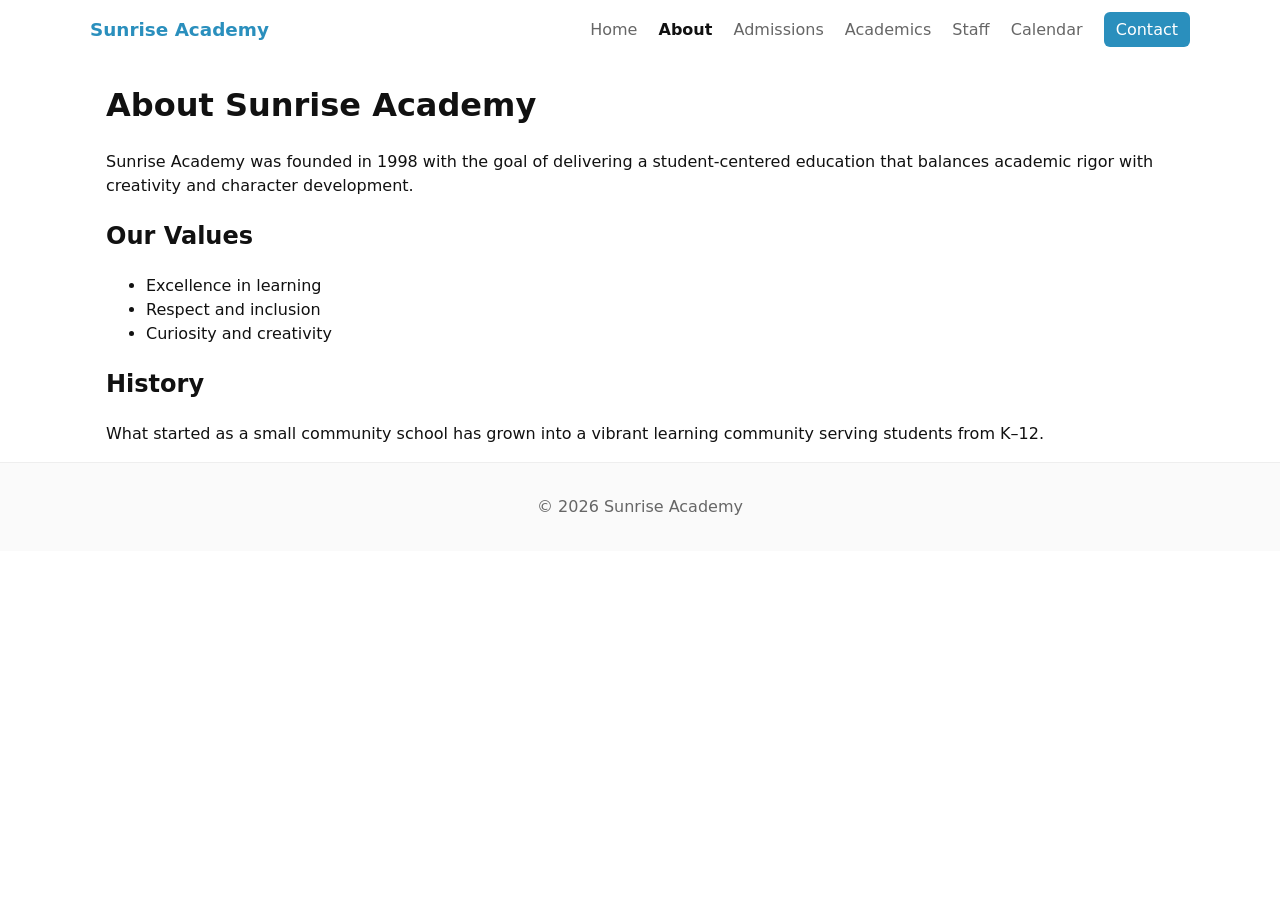
==== about.html @ 917c0d8c "Add static school website starter" ====
<!doctype html>
<html lang="en">
<head>
  <meta charset="utf-8" />
  <meta name="viewport" content="width=device-width,initial-scale=1" />
  <title>About — Sunrise Academy</title>
  <link rel="stylesheet" href="assets/styles.css">
</head>
<body>
  <header class="site-header">
    <div class="container header-inner">
      <a class="logo" href="index.html">Sunrise Academy</a>
      <button id="nav-toggle" aria-label="Open menu">☰</button>
      <nav id="main-nav" class="nav">
        <a href="index.html">Home</a>
        <a href="about.html" class="active">About</a>
        <a href="admissions.html">Admissions</a>
        <a href="academics.html">Academics</a>
        <a href="staff.html">Staff</a>
        <a href="calendar.html">Calendar</a>
        <a href="contact.html" class="cta">Contact</a>
      </nav>
    </div>
  </header>

  <main class="container">
    <h1>About Sunrise Academy</h1>
    <p>Sunrise Academy was founded in 1998 with the goal of delivering a student-centered education that balances academic rigor with creativity and character development.</p>

    <section>
      <h2>Our Values</h2>
      <ul>
        <li>Excellence in learning</li>
        <li>Respect and inclusion</li>
        <li>Curiosity and creativity</li>
      </ul>
    </section>

    <section>
      <h2>History</h2>
      <p>What started as a small community school has grown into a vibrant learning community serving students from K–12.</p>
    </section>
  </main>

  <footer class="site-footer">
    <div class="container">
      <p>© 2026 Sunrise Academy</p>
    </div>
  </footer>

  <script src="assets/script.js"></script>
</body>
</html>
---- assets/styles.css ----
:root{
  --accent:#2a8fbd;
  --accent-2:#1f6f94;
  --muted:#666;
  --bg:#fff;
  --maxw:1100px;
  --gap:1.25rem;
  font-family: system-ui, -apple-system, "Segoe UI", Roboto, "Helvetica Neue", Arial, sans-serif;
  color-scheme: light;
}
*{box-sizing:border-box}
html,body{height:100%}
body{margin:0;color:#111;background:var(--bg);line-height:1.5;font-size:16px}
.container{max-width:var(--maxw);margin:0 auto;padding:0 1rem}
.header-inner{display:flex;align-items:center;justify-content:space-between;padding:1rem 0}
.logo{font-weight:700;color:var(--accent);text-decoration:none;font-size:1.15rem}
.nav a{margin-left:1rem;color:var(--muted);text-decoration:none}
.nav a.active{color:#111;font-weight:600}
.nav a.cta{background:var(--accent);color:#fff;padding:.5rem .75rem;border-radius:6px;text-decoration:none}
#nav-toggle{display:none;background:none;border:0;font-size:1.25rem;cursor:pointer}
.hero{background:linear-gradient(90deg,rgba(42,143,189,.08),rgba(42,143,189,.02));padding:3.5rem 0;text-align:center}
.hero-inner{max-width:820px;margin:0 auto}
.hero h1{margin:0 0 .5rem;font-size:2rem}
.lead{color:var(--muted);margin-bottom:1rem}
.btn{display:inline-block;background:var(--accent);color:#fff;padding:.6rem .9rem;border-radius:6px;text-decoration:none}
.btn.ghost{background:transparent;border:1px solid #e5e5e5;color:var(--accent)}
.grid-3{display:grid;grid-template-columns:repeat(3,1fr);gap:var(--gap)}
.features article, .card{background:#fcfcfc;border:1px solid #eee;padding:1rem;border-radius:8px}
.intro{padding:2rem 0}
.highlights{padding:1rem 0}
.preview-staff{padding:1rem 0}
.staff-card{background:#fff;border:1px solid #eee;padding:1rem;border-radius:8px;text-align:center}
.staff-card .avatar{width:64px;height:64px;border-radius:50%;background:var(--accent);color:#fff;display:inline-flex;align-items:center;justify-content:center;font-weight:700;margin-bottom:.5rem}
.staff-list .staff-card{padding:1.25rem}
.quick-contact{padding:2rem 0;border-top:1px solid #f0f0f0}
.site-footer{padding:1rem 0;background:#fafafa;text-align:center;color:var(--muted);border-top:1px solid #eee}
.small{font-size:0.9rem;color:var(--muted)}
.center{text-align:center}

/* Form styles */
form{max-width:720px}
label{display:block;margin-bottom:0.75rem}
input[type="text"], input[type="email"], textarea{
  width:100%;padding:.6rem;border:1px solid #e0e0e0;border-radius:6px;font-size:1rem
}
textarea{resize:vertical}

/* Responsive */
@media (max-width:900px){
  .grid-3{grid-template-columns:repeat(2,1fr)}
}
@media (max-width:700px){
  .grid-3{grid-template-columns:1fr}
  #nav-toggle{display:inline-block}
  .nav{display:none;position:absolute;right:1rem;top:64px;background:#fff;border:1px solid #eee;padding:.75rem;border-radius:8px;box-shadow:0 6px 18px rgba(0,0,0,.06)}
  .nav a{display:block;margin:0;padding:.5rem 0}
}
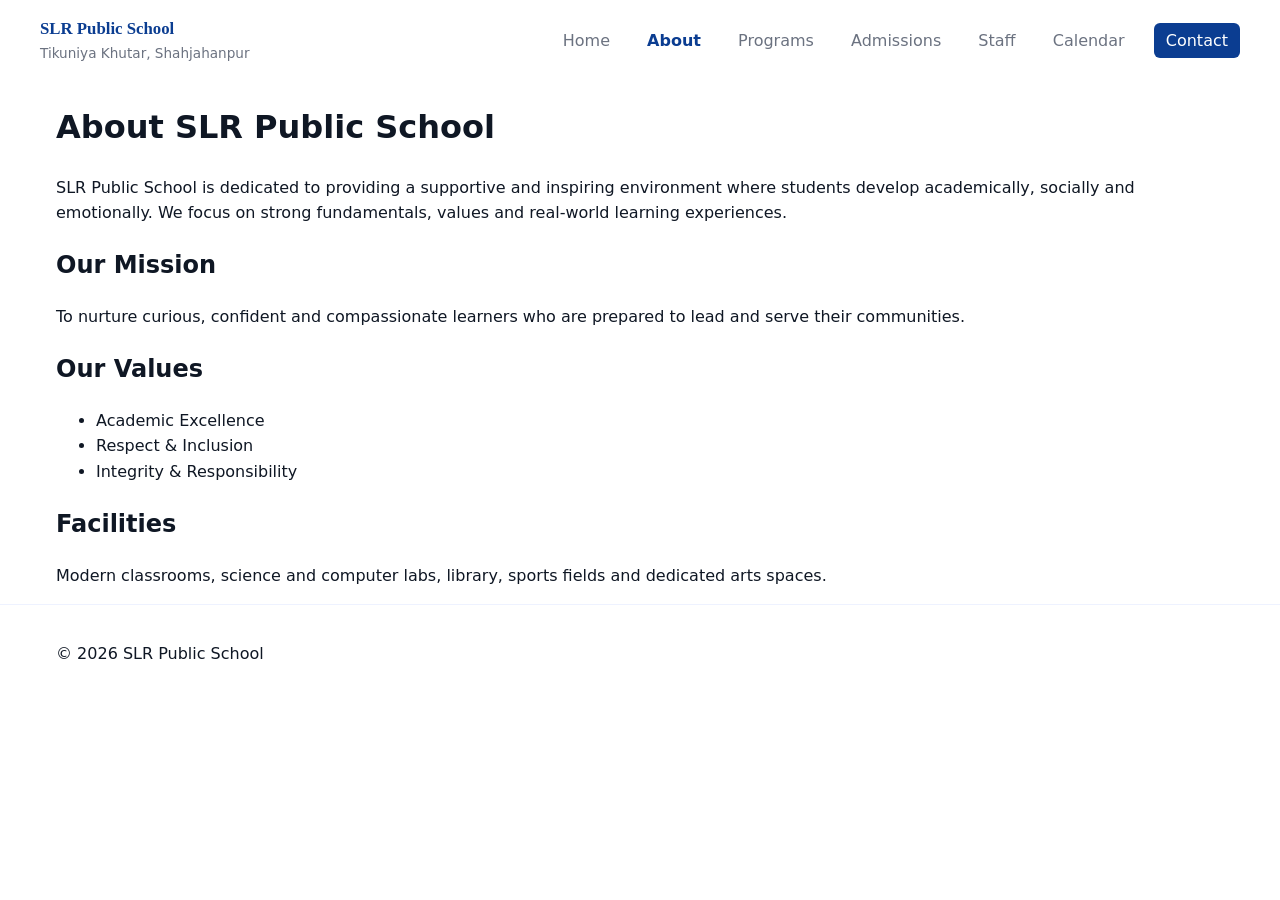
==== commit c5669dab: "Polish site: professional layout, typography, and content placeholders" ====
--- a/about.html
+++ b/about.html
@@ -3,19 +3,26 @@
 <head>
   <meta charset="utf-8" />
   <meta name="viewport" content="width=device-width,initial-scale=1" />
-  <title>About — Sunrise Academy</title>
+  <title>About — SLR Public School</title>
   <link rel="stylesheet" href="assets/styles.css">
 </head>
 <body>
   <header class="site-header">
     <div class="container header-inner">
-      <a class="logo" href="index.html">Sunrise Academy</a>
+      <a class="brand" href="index.html">
+        <img src="assets/logo.png" alt="SLR Public School logo" class="logo-img" onerror="this.style.display='none'">
+        <div class="brand-text">
+          <span class="school-name">SLR Public School</span>
+          <span class="school-location">Tikuniya Khutar, Shahjahanpur</span>
+        </div>
+      </a>
+
       <button id="nav-toggle" aria-label="Open menu">☰</button>
-      <nav id="main-nav" class="nav">
+      <nav id="main-nav" class="nav" aria-label="Main navigation">
         <a href="index.html">Home</a>
         <a href="about.html" class="active">About</a>
+        <a href="academics.html">Programs</a>
         <a href="admissions.html">Admissions</a>
-        <a href="academics.html">Academics</a>
         <a href="staff.html">Staff</a>
         <a href="calendar.html">Calendar</a>
         <a href="contact.html" class="cta">Contact</a>
@@ -23,28 +30,33 @@
     </div>
   </header>
 
-  <main class="container">
-    <h1>About Sunrise Academy</h1>
-    <p>Sunrise Academy was founded in 1998 with the goal of delivering a student-centered education that balances academic rigor with creativity and character development.</p>
+  <main class="container about-page">
+    <h1>About SLR Public School</h1>
+    <p class="lead">SLR Public School is dedicated to providing a supportive and inspiring environment where students develop academically, socially and emotionally. We focus on strong fundamentals, values and real-world learning experiences.</p>
+
+    <section>
+      <h2>Our Mission</h2>
+      <p>To nurture curious, confident and compassionate learners who are prepared to lead and serve their communities.</p>
+    </section>
 
     <section>
       <h2>Our Values</h2>
       <ul>
-        <li>Excellence in learning</li>
-        <li>Respect and inclusion</li>
-        <li>Curiosity and creativity</li>
+        <li>Academic Excellence</li>
+        <li>Respect & Inclusion</li>
+        <li>Integrity & Responsibility</li>
       </ul>
     </section>
 
     <section>
-      <h2>History</h2>
-      <p>What started as a small community school has grown into a vibrant learning community serving students from K–12.</p>
+      <h2>Facilities</h2>
+      <p>Modern classrooms, science and computer labs, library, sports fields and dedicated arts spaces.</p>
     </section>
   </main>
 
   <footer class="site-footer">
     <div class="container">
-      <p>© 2026 Sunrise Academy</p>
+      <p>© 2026 SLR Public School</p>
     </div>
   </footer>
 
--- a/assets/styles.css
+++ b/assets/styles.css
@@ -1,57 +1,76 @@
+/* Professional school theme styles */
 :root{
-  --accent:#2a8fbd;
-  --accent-2:#1f6f94;
-  --muted:#666;
-  --bg:#fff;
-  --maxw:1100px;
+  --primary:#0b3d91; /* deep blue */
+  --accent:#c59d2d;  /* gold */
+  --muted:#6b7280;
+  --bg:#ffffff;
+  --card:#fbfbfd;
+  --maxw:1200px;
   --gap:1.25rem;
-  font-family: system-ui, -apple-system, "Segoe UI", Roboto, "Helvetica Neue", Arial, sans-serif;
-  color-scheme: light;
+  font-family: Inter, system-ui, -apple-system, "Segoe UI", Roboto, "Helvetica Neue", Arial, sans-serif;
 }
 *{box-sizing:border-box}
 html,body{height:100%}
-body{margin:0;color:#111;background:var(--bg);line-height:1.5;font-size:16px}
+body{margin:0;color:#0f1724;background:var(--bg);line-height:1.6;font-size:16px}
 .container{max-width:var(--maxw);margin:0 auto;padding:0 1rem}
 .header-inner{display:flex;align-items:center;justify-content:space-between;padding:1rem 0}
-.logo{font-weight:700;color:var(--accent);text-decoration:none;font-size:1.15rem}
-.nav a{margin-left:1rem;color:var(--muted);text-decoration:none}
-.nav a.active{color:#111;font-weight:600}
-.nav a.cta{background:var(--accent);color:#fff;padding:.5rem .75rem;border-radius:6px;text-decoration:none}
+.brand{display:flex;align-items:center;gap:0.75rem;text-decoration:none}
+.logo-img{height:56px;width:auto;border-radius:6px;box-shadow:0 4px 14px rgba(11,61,145,0.12)}
+.brand-text{display:flex;flex-direction:column}
+.school-name{font-weight:700;color:var(--primary);font-family:Merriweather, serif;font-size:1.05rem}
+.school-location{font-size:0.85rem;color:var(--muted)}
+.nav a{margin-left:1rem;color:var(--muted);text-decoration:none;padding:.5rem}
+.nav a.active{color:var(--primary);font-weight:600}
+.nav a.cta{background:var(--primary);color:#fff;padding:.5rem .75rem;border-radius:6px;text-decoration:none}
 #nav-toggle{display:none;background:none;border:0;font-size:1.25rem;cursor:pointer}
-.hero{background:linear-gradient(90deg,rgba(42,143,189,.08),rgba(42,143,189,.02));padding:3.5rem 0;text-align:center}
-.hero-inner{max-width:820px;margin:0 auto}
-.hero h1{margin:0 0 .5rem;font-size:2rem}
-.lead{color:var(--muted);margin-bottom:1rem}
-.btn{display:inline-block;background:var(--accent);color:#fff;padding:.6rem .9rem;border-radius:6px;text-decoration:none}
-.btn.ghost{background:transparent;border:1px solid #e5e5e5;color:var(--accent)}
+
+/* Hero */
+.hero{background:linear-gradient(180deg,rgba(11,61,145,0.06),rgba(197,157,45,0.02));padding:4rem 0}
+.hero-inner{max-width:920px;margin:0 auto;text-align:center}
+.hero-title{font-family:Merriweather, serif;font-size:2.1rem;margin:0 0 .5rem;color:var(--primary)}
+.hero-sub{color:var(--muted);margin-bottom:1rem}
+.hero-actions{display:flex;gap:0.75rem;justify-content:center}
+.btn{display:inline-block;background:var(--primary);color:#fff;padding:.65rem .95rem;border-radius:8px;text-decoration:none;font-weight:600}
+.btn.ghost{background:transparent;border:1px solid #e6e7ee;color:var(--primary)}
+.btn.small{padding:.4rem .6rem;font-size:.95rem}
+
+/* Grid & cards */
 .grid-3{display:grid;grid-template-columns:repeat(3,1fr);gap:var(--gap)}
-.features article, .card{background:#fcfcfc;border:1px solid #eee;padding:1rem;border-radius:8px}
-.intro{padding:2rem 0}
-.highlights{padding:1rem 0}
-.preview-staff{padding:1rem 0}
-.staff-card{background:#fff;border:1px solid #eee;padding:1rem;border-radius:8px;text-align:center}
-.staff-card .avatar{width:64px;height:64px;border-radius:50%;background:var(--accent);color:#fff;display:inline-flex;align-items:center;justify-content:center;font-weight:700;margin-bottom:.5rem}
-.staff-list .staff-card{padding:1.25rem}
-.quick-contact{padding:2rem 0;border-top:1px solid #f0f0f0}
-.site-footer{padding:1rem 0;background:#fafafa;text-align:center;color:var(--muted);border-top:1px solid #eee}
-.small{font-size:0.9rem;color:var(--muted)}
-.center{text-align:center}
+.card{background:var(--card);border:1px solid #eef2ff;padding:1.25rem;border-radius:10px}
+.feature h3{margin-top:0}
+.section-head{margin-bottom:.75rem}
+.section-head .small{color:var(--muted)}
 
-/* Form styles */
-form{max-width:720px}
-label{display:block;margin-bottom:0.75rem}
-input[type="text"], input[type="email"], textarea{
-  width:100%;padding:.6rem;border:1px solid #e0e0e0;border-radius:6px;font-size:1rem
-}
-textarea{resize:vertical}
+/* Staff */
+.staff-card .avatar{width:64px;height:64px;border-radius:50%;background:var(--primary);color:#fff;display:inline-flex;align-items:center;justify-content:center;font-weight:700;margin-bottom:.5rem}
+.staff-card .avatar.large{width:88px;height:88px;font-size:1.35rem}
+
+/* Prospectus */
+.prospectus-card{display:flex;align-items:center;justify-content:space-between;gap:1rem}
+
+/* Contact */
+.contact-grid{display:grid;grid-template-columns:1fr 1fr;gap:var(--gap)}
+.contact-form input, .contact-form textarea{width:100%;padding:.6rem;border:1px solid #e6e6e9;border-radius:8px}
+
+/* Footer */
+.site-footer{border-top:1px solid #eef2ff;padding:1.25rem 0;background:#fff}
+.footer-inner{display:flex;justify-content:space-between;align-items:center}
+.footer-actions a{margin-left:.5rem}
+
+/* Utility */
+.container.center{text-align:center}
+.small{font-size:0.95rem;color:var(--muted)}
 
 /* Responsive */
-@media (max-width:900px){
+@media (max-width:1000px){
   .grid-3{grid-template-columns:repeat(2,1fr)}
+  .prospectus-card{flex-direction:column;align-items:flex-start}
 }
-@media (max-width:700px){
+@media (max-width:720px){
   .grid-3{grid-template-columns:1fr}
   #nav-toggle{display:inline-block}
-  .nav{display:none;position:absolute;right:1rem;top:64px;background:#fff;border:1px solid #eee;padding:.75rem;border-radius:8px;box-shadow:0 6px 18px rgba(0,0,0,.06)}
+  .nav{display:none;position:absolute;right:1rem;top:76px;background:#fff;border:1px solid #eee;padding:.75rem;border-radius:8px;box-shadow:0 6px 18px rgba(0,0,0,.06)}
   .nav a{display:block;margin:0;padding:.5rem 0}
+  .contact-grid{grid-template-columns:1fr}
+  .footer-inner{flex-direction:column;gap:.75rem}
 }
